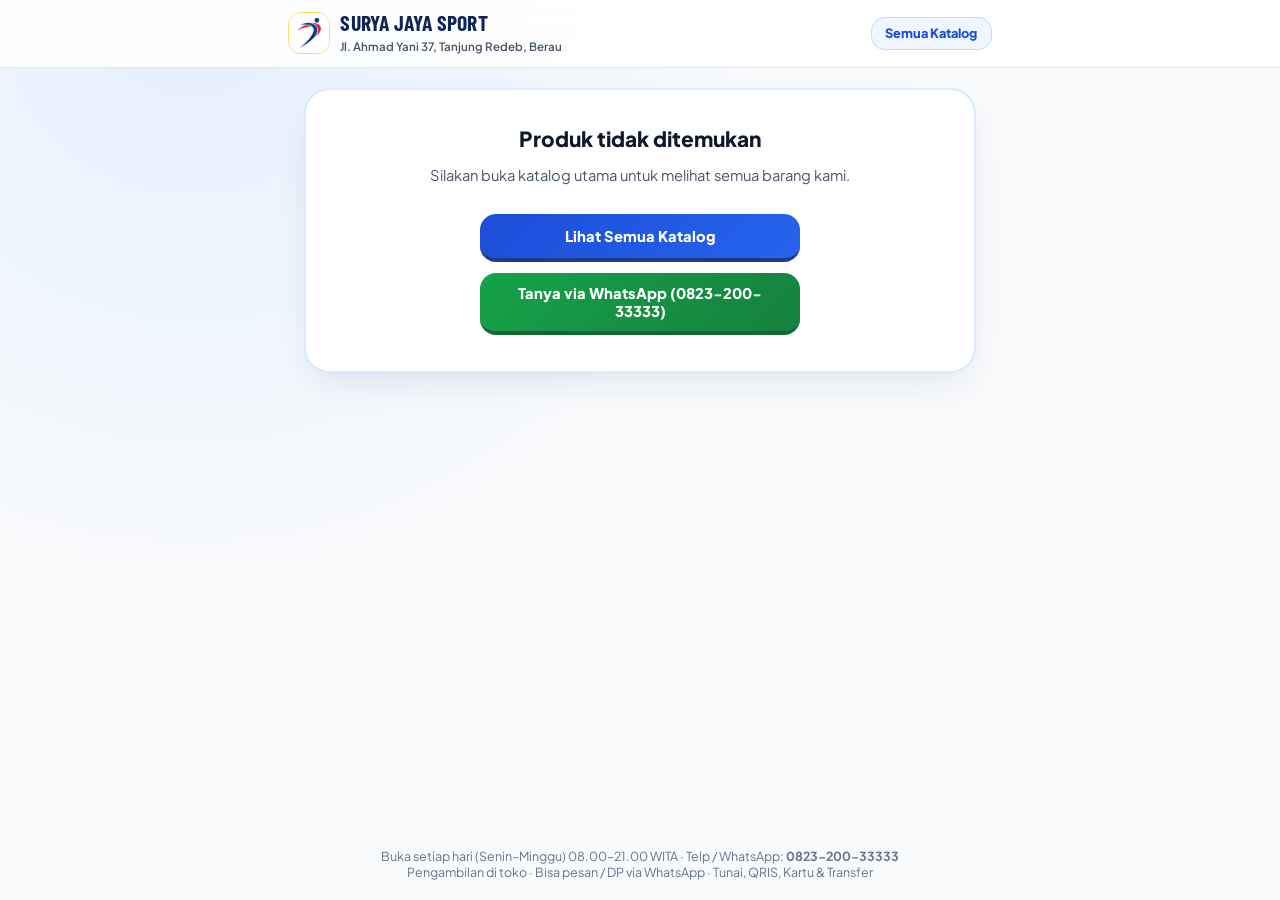
==== produk/index.html @ be14184f "Add files via upload" ====
<!DOCTYPE html>
<html lang="id">
<head>
  <meta charset="UTF-8">
  <meta name="viewport" content="width=device-width, initial-scale=1.0">
  <meta name="referrer" content="strict-origin-when-cross-origin">
  <title>Detail Produk | Surya Jaya Sport Berau</title>
  <meta name="description" content="Cek foto, harga, dan stok produk Surya Jaya Sport Jl. Ahmad Yani 37, Tanjung Redeb, Berau.">
  <meta name="robots" content="index, follow">
  <link rel="canonical" href="https://suryajaya-sport.github.io/produk/">
  <meta property="og:type" content="product">
  <meta property="og:title" content="Detail Produk | Surya Jaya Sport Berau">
  <meta property="og:description" content="Cek foto, harga, dan stok produk Surya Jaya Sport Jl. Ahmad Yani 37, Tanjung Redeb, Berau.">
  <meta property="og:image" content="https://suryajaya-sport.github.io/og-surya-jaya-sport.jpg">
  <link rel="icon" type="image/png" sizes="32x32" href="/favicon-32x32.png">
  <link rel="icon" type="image/png" sizes="16x16" href="/favicon-16x16.png">
  <link rel="apple-touch-icon" sizes="180x180" href="/apple-touch-icon.png">
  <link rel="preconnect" href="https://fonts.googleapis.com">
  <link rel="preconnect" href="https://fonts.gstatic.com" crossorigin>
  <link href="https://fonts.googleapis.com/css2?family=Barlow+Condensed:wght@700;800&amp;family=Plus+Jakarta+Sans:wght@500;600;700;800&amp;display=swap" rel="stylesheet">
  <style>
    *, *::before, *::after { box-sizing: border-box; }
    body {
      margin: 0;
      font-family: 'Plus Jakarta Sans', system-ui, sans-serif;
      background: radial-gradient(circle at 15% 0%, rgba(219,234,254,.7), transparent 40%), #f8fafc;
      color: #0f172a;
      min-height: 100vh;
      display: flex;
      flex-direction: column;
    }
    .hdr {
      background: rgba(255,255,255,.9);
      backdrop-filter: blur(12px);
      border-bottom: 1.5px solid #dbeafe;
      padding: .75rem 1rem;
      position: sticky;
      top: 0;
      z-index: 20;
    }
    .hdr-in {
      max-width: 44rem;
      margin: 0 auto;
      display: flex;
      align-items: center;
      justify-content: space-between;
      gap: .75rem;
    }
    .brand {
      display: flex;
      align-items: center;
      gap: .65rem;
      text-decoration: none;
      color: #0f2557;
    }
    .brand img { width: 42px; height: 42px; border-radius: .8rem; object-fit: cover; border: 1.5px solid rgba(250,204,21,.7); }
    .brand strong { font-family: 'Barlow Condensed', sans-serif; font-size: 1.35rem; text-transform: uppercase; letter-spacing: .01em; display: block; line-height: 1; }
    .brand span { font-size: .72rem; color: #475569; font-weight: 600; }
    .back-link {
      text-decoration: none;
      background: #eff6ff;
      color: #1d4ed8;
      border: 1.5px solid #bfdbfe;
      padding: .48rem .85rem;
      border-radius: .85rem;
      font-size: .8rem;
      font-weight: 800;
      white-space: nowrap;
    }
    .wrap { max-width: 44rem; width: 100%; margin: 1.25rem auto 2.5rem; padding: 0 1rem; flex: 1; }
    .card {
      background: #ffffff;
      border: 2px solid #dbeafe;
      border-radius: 1.6rem;
      overflow: hidden;
      box-shadow: 0 16px 38px -12px rgba(15,37,87,.12);
    }
    .photo-box {
      background: radial-gradient(circle at 50% 45%, #ffffff 0%, #f1f5f9 100%);
      padding: 1rem;
      border-bottom: 1px solid #e2e8f0;
      display: flex;
      align-items: center;
      justify-content: center;
      min-height: 260px;
    }
    .photo-box img { max-width: 100%; max-height: 360px; object-fit: contain; border-radius: 1rem; }
    .body { padding: 1.35rem; display: flex; flex-direction: column; gap: .75rem; }
    .meta { font-family: ui-monospace, monospace; font-size: .78rem; font-weight: 700; color: #1d4ed8; background: #eff6ff; width: fit-content; padding: .2rem .6rem; border-radius: .5rem; }
    h1 { margin: 0; font-size: 1.5rem; font-weight: 800; line-height: 1.25; color: #0f172a; }
    .desc { margin: 0; font-size: .92rem; color: #475569; line-height: 1.55; }
    .senar-note { margin: 0; padding: .55rem .8rem; border-radius: .85rem; background: #eff6ff; border: 1.5px solid #bfdbfe; color: #1e3a8a; font-size: .82rem; font-weight: 700; }
    .price-row { display: flex; align-items: center; justify-content: space-between; gap: .75rem; padding-top: .8rem; border-top: 1px solid #f1f5f9; flex-wrap: wrap; }
    .price { margin: 0; background: #fef9c3; color: #0f2557; border: 1.5px solid #fde047; padding: .35rem .85rem; border-radius: .9rem; font-size: 1.45rem; font-weight: 900; }
    .stock { padding: .35rem .85rem; border-radius: 9999px; font-size: .85rem; font-weight: 800; background: #ecfdf5; color: #047857; }
    .stock.out { background: #fff1f2; color: #be123c; }
    .actions { display: grid; grid-template-columns: 1fr 1fr; gap: .65rem; padding-top: .5rem; }
    @media (max-width: 520px) { .actions { grid-template-columns: 1fr; } }
    .btn {
      display: inline-flex; align-items: center; justify-content: center; gap: .5rem;
      min-height: 48px; padding: .7rem 1.1rem; border-radius: 1rem;
      font-size: .92rem; font-weight: 800; text-decoration: none; cursor: pointer;
    }
    .btn-wa { background: linear-gradient(135deg,#16a34a,#15803d); color: #fff; border-bottom: 4px solid #166534; }
    .btn-cat { background: linear-gradient(135deg,#1d4ed8,#2563eb); color: #fff; border-bottom: 4px solid #1e3a8a; }
    .info-foot { font-size: .78rem; color: #64748b; text-align: center; padding: 1.25rem 1rem; }
  </style>
</head>
<body>
  <header class="hdr">
    <div class="hdr-in">
      <a href="/" class="brand">
        <img src="/sjs-mark-192.png" alt="Logo Surya Jaya Sport" width="42" height="42">
        <div>
          <strong>Surya Jaya Sport</strong>
          <span>Jl. Ahmad Yani 37, Tanjung Redeb, Berau</span>
        </div>
      </a>
      <a href="/" class="back-link">Semua Katalog</a>
    </div>
  </header>

  <main class="wrap">
    <div id="productBox" class="card">
      <div class="body" style="text-align:center; padding: 2.5rem 1.25rem;">
        <p style="margin:0; font-weight:700; color:#475569;">Memuat detail produk…</p>
      </div>
    </div>
  </main>

  <footer class="info-foot">
    Buka setiap hari (Senin–Minggu) 08.00–21.00 WITA · Telp / WhatsApp: <strong>0823-200-33333</strong><br>
    Pengambilan di toko · Bisa pesan / DP via WhatsApp · Tunai, QRIS, Kartu &amp; Transfer
  </footer>

  <script type="module">
    const EMBEDDED_FIREBASE_CONFIG = {
      apiKey: "AIzaSyBFtI_lwLU7cDcioDE1GpgC0AjKPZ1mHag",
      authDomain: "suryajayasport-3fd5e.firebaseapp.com",
      projectId: "suryajayasport-3fd5e",
      storageBucket: "suryajayasport-3fd5e.firebasestorage.app",
      messagingSenderId: "501860315687",
      appId: "1:501860315687:web:3692f12c2b59a1e16d9402"
    };
    const CATALOG_WA = "https://wa.me/6282320033333";
    const SENAR_NOTE = "Harga tercantum sudah termasuk jasa pasang senar.";

    const esc = s => String(s ?? "").replace(/[&<>"']/g, m => ({ "&": "&amp;", "<": "&lt;", ">": "&gt;", '"': "&quot;", "'": "&#39;" }[m]));
    const rp = n => "Rp " + Math.round(Number(n) || 0).toLocaleString("id-ID");
    function safeHttpsUrl(url) {
      try { const u = new URL(String(url || "").trim()); return u.protocol === "https:" ? u.href : ""; } catch { return ""; }
    }
    const MUSIC_RE = /\b(gitar|guitar|ukulele|bass|capo|plektrum|musik|akustik|acoustic|klasik|classic|elektrik|electric|biola|violin|drum|stik\s*drum|cajon|jimbe|harmonika|tama|sonor|zildjian|yamaha\s*f|pyramid|d'?addario|orphee|ernie\s*ball|elixir|fender|nilon|nylon|kawat)\b/i;
    const BALL_ITEM_RE = /\b(futsal|bola|sepak|basket|voli|volley|football|soccer|molten|spalding|mikasa|nassau)\b/i;
    const BADMINTON_STRING_MODEL_RE = /\b(bg\s*\d{1,2}m?(?!\d)|nbg\s*\d{2,3}(?!\d)|exbolt|nanogy|aerobite|aerosonic|ultimax|tectonic\s*65|vbs\s*\d{2,3}(?!\d))\b/i;
    const BADMINTON_BRAND_RE = /\b(badminton|bulutangkis|raket|shuttlecock|kok|yonex|lining|li-ning|victor|felet|hi-?qua|maxbolt|hundred|kizuna|toalson|apacs|power\s*max|tectonic|bg\s*\d{1,2}m?(?!\d)|nbg\s*\d{2,3}(?!\d)|exbolt|nanogy|aerobite|aerosonic|ultimax|vbs\s*\d{2,3}(?!\d))\b/i;
    const NOT_STRING_ITEM_RE = /\b(raket|racket|sepatu|baju|jersey|celana|tas|grip|kok|shuttlecock|kaos|net|piala|taping|bola|basket|futsal|voli|volley|sepak|molten|spalding|mikasa|catur|chess|pingpong|tenis|senapan|peluru|mimis|sepatu\s*roda|skate|deker|sarung\s*tangan|pompa|matras|dumbbell|barbel|skipping)\b/i;

    function isSenarBadminton(item) {
      const name = String(item?.name || "");
      const txt = [item?.name, item?.category, item?.description].filter(Boolean).join(" ");
      if (MUSIC_RE.test(txt)) return false;
      if (BALL_ITEM_RE.test(txt)) return false;
      if (NOT_STRING_ITEM_RE.test(name)) return false;
      const hasSenarWord = /\bsenar\b/i.test(name);
      const isBadmintonCue = BADMINTON_BRAND_RE.test(txt);
      const isModelOnly = BADMINTON_STRING_MODEL_RE.test(name);
      return (hasSenarWord && isBadmintonCue) || isModelOnly;
    }

    function matchesCatalogCategory(item, category) {
      if (category === "all") return true;
      const name = String(item?.name || "");
      const isPingpong = /\b(pingpong|tenis\s*meja)\b/i.test(name);
      const ball = !MUSIC_RE.test(name) && BALL_ITEM_RE.test(name);
      const badminton = !isPingpong && !ball && !MUSIC_RE.test(name) && (isSenarBadminton(item) || /\b(badminton|bulutangkis|raket|shuttlecock|kok|yonex|lining|li-ning|victor|felet|hi-?qua|maxbolt|hundred|kizuna|toalson|apacs|power\s*max|tectonic|bg\s*\d{1,2}m?(?!\d)|nbg\s*\d{2,3}(?!\d)|exbolt|nanogy)\b/i.test(name));
      const music = MUSIC_RE.test(name) || (!badminton && !ball && /\bsenar\b/i.test(name));
      const chess = /\b(catur|chess)\b/i.test(name);
      if (category === "music") return music;
      if (category === "badminton") return badminton;
      if (category === "ball") return ball;
      if (category === "chess") return chess;
      if (category === "sport") return !music && !badminton && !ball && !chess;
      return false;
    }

    const box = document.getElementById("productBox");
    const productId = new URLSearchParams(location.search).get("id")?.trim();

    function renderNotFound(msg) {
      box.innerHTML = `<div class="body" style="text-align:center; padding:2.25rem 1.25rem;">
        <h1 style="font-size:1.3rem;">Produk tidak ditemukan</h1>
        <p class="desc">${esc(msg || "Produk mungkin sudah diarsipkan atau kode QR tidak sesuai.")}</p>
        <div class="actions" style="grid-template-columns:1fr; max-width:20rem; margin:.5rem auto 0;">
          <a href="/" class="btn btn-cat">Lihat Semua Katalog</a>
          <a href="${CATALOG_WA}" target="_blank" rel="noopener noreferrer" class="btn btn-wa">Tanya via WhatsApp (0823-200-33333)</a>
        </div>
      </div>`;
    }

    if (!productId) {
      renderNotFound("Silakan buka katalog utama untuk melihat semua barang kami.");
    } else {
      try {
        const [appM, fsM] = await Promise.all([
          import("https://www.gstatic.com/firebasejs/11.6.1/firebase-app.js"),
          import("https://www.gstatic.com/firebasejs/11.6.1/firebase-firestore.js")
        ]);
        const app = appM.getApps().length ? appM.getApps()[0] : appM.initializeApp(EMBEDDED_FIREBASE_CONFIG);
        const db = fsM.getFirestore(app);
        const snap = await fsM.getDoc(fsM.doc(db, "publicCatalog", productId));
        if (!snap.exists()) {
          renderNotFound();
        } else {
          const item = { ...snap.data(), id: snap.id };
          const imgUrl = safeHttpsUrl(item.imageUrl);
          const stockNum = Number(item.stock || 0);
          const out = stockNum <= 0;
          const meta = [item.code, item.size, item.color].filter(Boolean).join(" · ");
          const seoTitle = `${item.name} — Surya Jaya Sport Berau`;
          const seoDesc = item.description
            ? `${item.description} Harga ${rp(item.price)} di Surya Jaya Sport Jl. Ahmad Yani 37, Tanjung Redeb, Berau.`
            : `${item.name}${meta ? ` (${meta})` : ""} harga ${rp(item.price)} (${out ? "Stok habis" : `Stok tersedia ${stockNum} pcs`}) di Surya Jaya Sport Jl. Ahmad Yani 37, Tanjung Redeb, Berau.`;
          document.title = seoTitle;
          const setMeta = (sel, attr, val) => { const el = document.querySelector(sel); if (el && val) el.setAttribute(attr, val); };
          setMeta('meta[name="description"]', "content", seoDesc);
          setMeta('meta[property="og:title"]', "content", seoTitle);
          setMeta('meta[property="og:description"]', "content", seoDesc);
          if (imgUrl) setMeta('meta[property="og:image"]', "content", imgUrl);
          setMeta('link[rel="canonical"]', "href", window.location.href);
          let ld = document.getElementById("productSchema");
          if (!ld) {
            ld = document.createElement("script");
            ld.id = "productSchema";
            ld.type = "application/ld+json";
            document.head.appendChild(ld);
          }
          ld.textContent = JSON.stringify({
            "@context": "https://schema.org",
            "@type": "Product",
            name: item.name,
            sku: item.code || item.id,
            description: seoDesc,
            ...(imgUrl ? { image: imgUrl } : {}),
            offers: {
              "@type": "Offer",
              url: window.location.href,
              priceCurrency: "IDR",
              price: Math.max(0, Number(item.price || 0)),
              availability: out ? "https://schema.org/OutOfStock" : "https://schema.org/InStock",
              seller: {
                "@type": "SportingGoodsStore",
                name: "Surya Jaya Sport",
                telephone: "+62-823-200-33333"
              }
            }
          });
          const showSenar = isSenarBadminton(item);
          const waText = out
            ? `Halo Surya Jaya Sport, apakah stok ${item.name}${item.code ? ` (${item.code})` : ""} akan tersedia lagi?`
            : `Halo Surya Jaya Sport, saya mau tanya/pesan ${item.name}${item.code ? ` (${item.code})` : ""} (${rp(item.price)}).`;

          box.innerHTML = `
            <div class="photo-box">
              ${imgUrl
                ? `<img src="${esc(imgUrl)}" alt="${esc(item.name)} — Surya Jaya Sport Tanjung Redeb Berau">`
                : `<div style="text-align:center; padding:2rem; color:#1e3a8a; font-weight:800;">${esc(item.name)}</div>`}
            </div>
            <div class="body">
              ${meta ? `<span class="meta">${esc(meta)}</span>` : ""}
              <h1>${esc(item.name)}</h1>
              ${item.description ? `<p class="desc">${esc(item.description)}</p>` : ""}
              ${showSenar ? `<p class="senar-note">${SENAR_NOTE}</p>` : ""}
              <div class="price-row">
                <p class="price">${rp(item.price)}</p>
                <span class="stock ${out ? "out" : ""}">${out ? "Stok Habis" : `Tersedia: ${stockNum} pcs`}</span>
              </div>
              <div class="actions">
                <a href="${CATALOG_WA}?text=${encodeURIComponent(waText)}" target="_blank" rel="noopener noreferrer" class="btn btn-wa">Tanya / Pesan WA</a>
                <button type="button" id="btnCopyProductLink" class="btn btn-cat">Salin Link</button>
                <a href="/" class="btn btn-cat">Katalog Lain</a>
              </div>
            </div>`;
          const copyBtn = document.getElementById("btnCopyProductLink");
          copyBtn?.addEventListener("click", async () => {
            try {
              await navigator.clipboard.writeText(window.location.href);
            } catch {
              const inp = document.createElement("input");
              inp.value = window.location.href;
              document.body.appendChild(inp);
              inp.select();
              document.execCommand("copy");
              inp.remove();
            }
            copyBtn.textContent = "Link Tersalin!";
            setTimeout(() => { copyBtn.textContent = "Salin Link"; }, 2000);
          });
        }
      } catch (err) {
        renderNotFound("Gagal memuat data produk. Silakan hubungi WhatsApp 0823-200-33333.");
      }
    }
  </script>
</body>
</html>
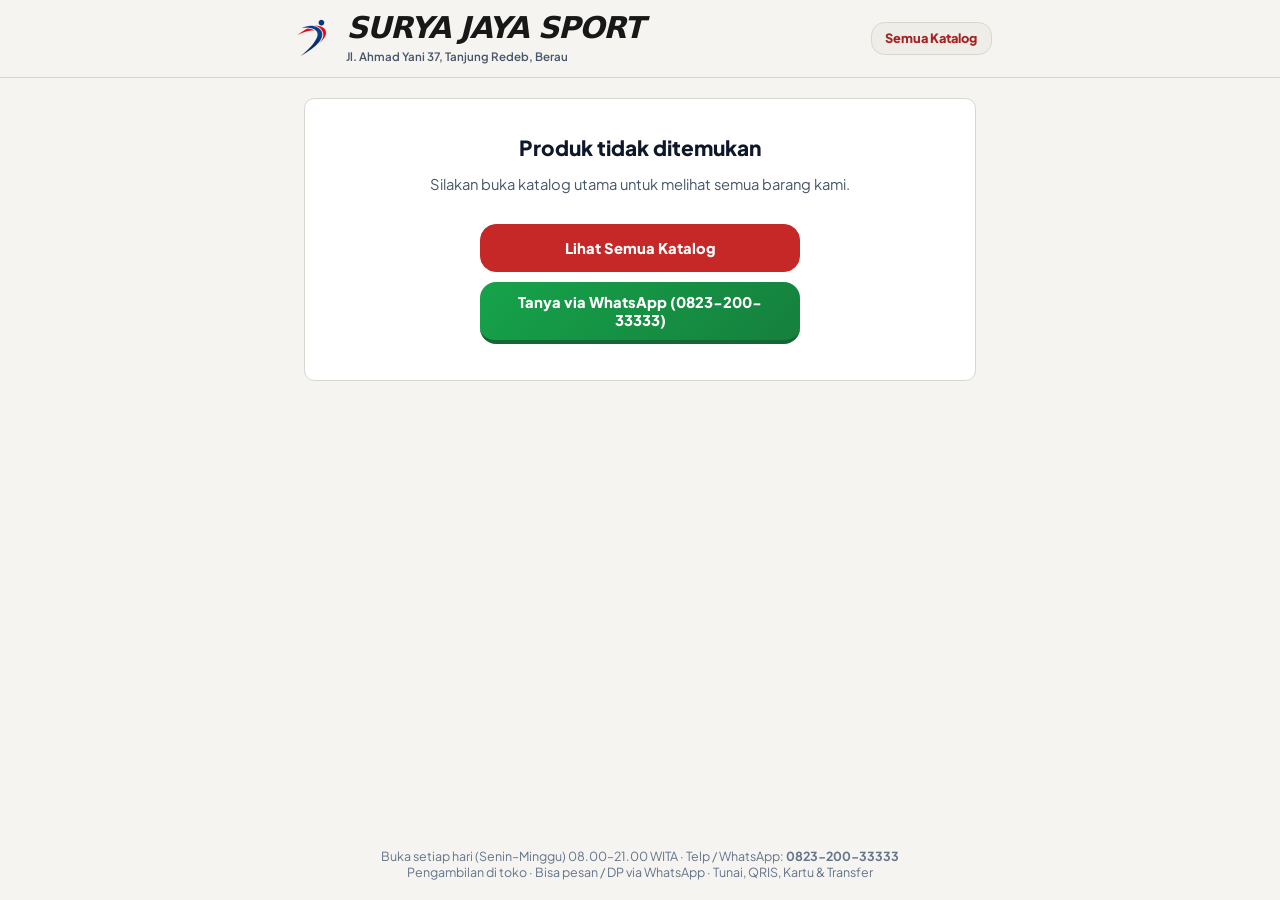
==== commit 186a2aa8: "Apply Surya Jaya Sport ivory, charcoal and red catalog theme" ====
--- a/produk/index.html
+++ b/produk/index.html
@@ -105,8 +105,17 @@
     .btn-cat { background: linear-gradient(135deg,#1d4ed8,#2563eb); color: #fff; border-bottom: 4px solid #1e3a8a; }
     .info-foot { font-size: .78rem; color: #64748b; text-align: center; padding: 1.25rem 1rem; }
   </style>
+  <script async src="https://www.googletagmanager.com/gtag/js?id=G-ZS9T9ZJXBK"></script>
+  <script>
+    window.dataLayer = window.dataLayer || [];
+    function gtag(){dataLayer.push(arguments);}
+    gtag('js', new Date());
+    gtag('config', 'G-ZS9T9ZJXBK');
+  </script>
+  <meta name="theme-color" content="#f5f4f0">
+  <link rel="stylesheet" href="/brand.css" media="screen">
 </head>
-<body>
+<body class="product-page">
   <header class="hdr">
     <div class="hdr-in">
       <a href="/" class="brand">
@@ -134,6 +143,7 @@
   </footer>
 
   <script type="module">
+    import { catalogImageUrl } from "./katalog.js";
     const EMBEDDED_FIREBASE_CONFIG = {
       apiKey: "AIzaSyBFtI_lwLU7cDcioDE1GpgC0AjKPZ1mHag",
       authDomain: "suryajayasport-3fd5e.firebaseapp.com",
@@ -147,25 +157,27 @@
 
     const esc = s => String(s ?? "").replace(/[&<>"']/g, m => ({ "&": "&amp;", "<": "&lt;", ">": "&gt;", '"': "&quot;", "'": "&#39;" }[m]));
     const rp = n => "Rp " + Math.round(Number(n) || 0).toLocaleString("id-ID");
-    function safeHttpsUrl(url) {
-      try { const u = new URL(String(url || "").trim()); return u.protocol === "https:" ? u.href : ""; } catch { return ""; }
-    }
+
     const MUSIC_RE = /\b(gitar|guitar|ukulele|bass|capo|plektrum|musik|akustik|acoustic|klasik|classic|elektrik|electric|biola|violin|drum|stik\s*drum|cajon|jimbe|harmonika|tama|sonor|zildjian|yamaha\s*f|pyramid|d'?addario|orphee|ernie\s*ball|elixir|fender|nilon|nylon|kawat)\b/i;
     const BALL_ITEM_RE = /\b(futsal|bola|sepak|basket|voli|volley|football|soccer|molten|spalding|mikasa|nassau)\b/i;
-    const BADMINTON_STRING_MODEL_RE = /\b(bg\s*\d{1,2}m?(?!\d)|nbg\s*\d{2,3}(?!\d)|exbolt|nanogy|aerobite|aerosonic|ultimax|tectonic\s*65|vbs\s*\d{2,3}(?!\d))\b/i;
-    const BADMINTON_BRAND_RE = /\b(badminton|bulutangkis|raket|shuttlecock|kok|yonex|lining|li-ning|victor|felet|hi-?qua|maxbolt|hundred|kizuna|toalson|apacs|power\s*max|tectonic|bg\s*\d{1,2}m?(?!\d)|nbg\s*\d{2,3}(?!\d)|exbolt|nanogy|aerobite|aerosonic|ultimax|vbs\s*\d{2,3}(?!\d))\b/i;
+    const BADMINTON_STRING_MODEL_RE = /\b(bg\s*\d{1,2}m?(?!\d)|nbg\s*\d{2,3}(?!\d)|exbolt|nanogy|aerobite|aerosonic|ultimax|tectonic\s*65|vbs\s*\d{2,3}(?!\d)|no\.?\s*[157]\s*boost?)\b/i;
+    const BADMINTON_BRAND_RE = /\b(badminton|bulutangkis|raket|shuttlecock|kok|yonex|lining|li-ning|victor|felet|hi-?qua|maxbolt|hundred|kizuna|toalson|apacs|power\s*max|tectonic|flypower|mizuno|astec|hart|ebox|eagle|prochamps|pro\s*ace|ashaway|gosen|rs\b|reinforce|kawasaki|fleet|babolat|bg\s*\d{1,2}m?(?!\d)|nbg\s*\d{2,3}(?!\d)|exbolt|nanogy|aerobite|aerosonic|ultimax|vbs\s*\d{2,3}(?!\d))\b/i;
     const NOT_STRING_ITEM_RE = /\b(raket|racket|sepatu|baju|jersey|celana|tas|grip|kok|shuttlecock|kaos|net|piala|taping|bola|basket|futsal|voli|volley|sepak|molten|spalding|mikasa|catur|chess|pingpong|tenis|senapan|peluru|mimis|sepatu\s*roda|skate|deker|sarung\s*tangan|pompa|matras|dumbbell|barbel|skipping)\b/i;
 
     function isSenarBadminton(item) {
-      const name = String(item?.name || "");
+      const name = String(item?.name || "").trim();
       const txt = [item?.name, item?.category, item?.description].filter(Boolean).join(" ");
       if (MUSIC_RE.test(txt)) return false;
       if (BALL_ITEM_RE.test(txt)) return false;
+      if (/\bsenar\s+(raket|badminton|bulutangkis)\b/i.test(name)) return true;
       if (NOT_STRING_ITEM_RE.test(name)) return false;
       const hasSenarWord = /\bsenar\b/i.test(name);
-      const isBadmintonCue = BADMINTON_BRAND_RE.test(txt);
       const isModelOnly = BADMINTON_STRING_MODEL_RE.test(name);
-      return (hasSenarWord && isBadmintonCue) || isModelOnly;
+      if (isModelOnly) return true;
+      if (hasSenarWord) {
+        return BADMINTON_BRAND_RE.test(txt) || /^senar\b/i.test(name);
+      }
+      return false;
     }
 
     function matchesCatalogCategory(item, category) {
@@ -173,7 +185,7 @@
       const name = String(item?.name || "");
       const isPingpong = /\b(pingpong|tenis\s*meja)\b/i.test(name);
       const ball = !MUSIC_RE.test(name) && BALL_ITEM_RE.test(name);
-      const badminton = !isPingpong && !ball && !MUSIC_RE.test(name) && (isSenarBadminton(item) || /\b(badminton|bulutangkis|raket|shuttlecock|kok|yonex|lining|li-ning|victor|felet|hi-?qua|maxbolt|hundred|kizuna|toalson|apacs|power\s*max|tectonic|bg\s*\d{1,2}m?(?!\d)|nbg\s*\d{2,3}(?!\d)|exbolt|nanogy)\b/i.test(name));
+      const badminton = !isPingpong && !ball && !MUSIC_RE.test(name) && (isSenarBadminton(item) || /\b(badminton|bulutangkis|raket|shuttlecock|kok|yonex|lining|li-ning|victor|felet|hi-?qua|maxbolt|hundred|kizuna|toalson|apacs|power\s*max|tectonic|flypower|mizuno|astec|hart|ebox|prochamps|ashaway|gosen|bg\s*\d{1,2}m?(?!\d)|nbg\s*\d{2,3}(?!\d)|exbolt|nanogy)\b/i.test(name));
       const music = MUSIC_RE.test(name) || (!badminton && !ball && /\bsenar\b/i.test(name));
       const chess = /\b(catur|chess)\b/i.test(name);
       if (category === "music") return music;
@@ -198,26 +210,41 @@
       </div>`;
     }
 
-    if (!productId) {
-      renderNotFound("Silakan buka katalog utama untuk melihat semua barang kami.");
-    } else {
+    async function fetchProductItem(id) {
+      const decodeV = v => !v || typeof v !== "object" ? "" : "stringValue" in v ? v.stringValue : "integerValue" in v ? Number(v.integerValue) : "doubleValue" in v ? Number(v.doubleValue) : "booleanValue" in v ? Boolean(v.booleanValue) : "";
       try {
+        const res = await fetch(`https://firestore.googleapis.com/v1/projects/${EMBEDDED_FIREBASE_CONFIG.projectId}/databases/(default)/documents/publicCatalog/${encodeURIComponent(id)}?key=${encodeURIComponent(EMBEDDED_FIREBASE_CONFIG.apiKey)}`, { mode: "cors", cache: "no-store" });
+        if (res.status === 404) return null;
+        if (!res.ok) throw new Error("HTTP " + res.status);
+        const docJson = await res.json();
+        const item = { id };
+        for (const [k, v] of Object.entries(docJson.fields || {})) item[k] = decodeV(v);
+        return item;
+      } catch {
         const [appM, fsM] = await Promise.all([
           import("https://www.gstatic.com/firebasejs/11.6.1/firebase-app.js"),
           import("https://www.gstatic.com/firebasejs/11.6.1/firebase-firestore.js")
         ]);
         const app = appM.getApps().length ? appM.getApps()[0] : appM.initializeApp(EMBEDDED_FIREBASE_CONFIG);
         const db = fsM.getFirestore(app);
-        const snap = await fsM.getDoc(fsM.doc(db, "publicCatalog", productId));
-        if (!snap.exists()) {
+        const snap = await fsM.getDoc(fsM.doc(db, "publicCatalog", id));
+        return snap.exists() ? { ...snap.data(), id: snap.id } : null;
+      }
+    }
+    (async () => {
+    if (!productId) {
+      renderNotFound("Silakan buka katalog utama untuk melihat semua barang kami.");
+    } else {
+      try {
+        const item = await fetchProductItem(productId);
+        if (!item) {
           renderNotFound();
         } else {
-          const item = { ...snap.data(), id: snap.id };
-          const imgUrl = safeHttpsUrl(item.imageUrl);
+          const imgUrl = catalogImageUrl(item);
           const stockNum = Number(item.stock || 0);
           const out = stockNum <= 0;
           const meta = [item.code, item.size, item.color].filter(Boolean).join(" · ");
-          const seoTitle = `${item.name} — Surya Jaya Sport Berau`;
+          const seoTitle = `${item.name} | Surya Jaya Sport Berau`;
           const seoDesc = item.description
             ? `${item.description} Harga ${rp(item.price)} di Surya Jaya Sport Jl. Ahmad Yani 37, Tanjung Redeb, Berau.`
             : `${item.name}${meta ? ` (${meta})` : ""} harga ${rp(item.price)} (${out ? "Stok habis" : `Stok tersedia ${stockNum} pcs`}) di Surya Jaya Sport Jl. Ahmad Yani 37, Tanjung Redeb, Berau.`;
@@ -227,7 +254,6 @@
           setMeta('meta[property="og:title"]', "content", seoTitle);
           setMeta('meta[property="og:description"]', "content", seoDesc);
           if (imgUrl) setMeta('meta[property="og:image"]', "content", imgUrl);
-          setMeta('link[rel="canonical"]', "href", window.location.href);
           let ld = document.getElementById("productSchema");
           if (!ld) {
             ld = document.createElement("script");
@@ -281,6 +307,14 @@
                 <a href="/" class="btn btn-cat">Katalog Lain</a>
               </div>
             </div>`;
+          if (typeof window.gtag === "function") {
+            window.gtag("event", "view_item", { currency: "IDR", value: Number(item.price || 0), items: [{ item_id: item.code || item.id, item_name: item.name, price: Number(item.price || 0) }] });
+          }
+          box.querySelector('a[href*="wa.me"]')?.addEventListener("click", () => {
+            if (typeof window.gtag === "function") {
+              window.gtag("event", "whatsapp_click", { product_name: item.name, click_location: "halaman_produk" });
+            }
+          });
           const copyBtn = document.getElementById("btnCopyProductLink");
           copyBtn?.addEventListener("click", async () => {
             try {
@@ -301,6 +335,7 @@
         renderNotFound("Gagal memuat data produk. Silakan hubungi WhatsApp 0823-200-33333.");
       }
     }
+    })();
   </script>
 </body>
 </html>
--- a/brand.css
+++ b/brand.css
@@ -0,0 +1,79 @@
+:root {
+  --paper: #f5f4f0;
+  --ink: #181818;
+  --muted: #57544f;
+  --line: #d9d6cf;
+  --red: #c62828;
+  --sjs-navy: var(--ink);
+}
+html body, html body.sjs-admin { background: var(--paper) !important; color: var(--ink); }
+.shop-header, body.sjs-admin .shop-header, .product-page .hdr, .privacy-page header {
+  background: var(--paper) !important;
+  color: var(--ink);
+  border-bottom: 1px solid var(--line) !important;
+  box-shadow: none !important;
+}
+.shop-brand img, .brand img {
+  width: 48px; height: 48px; padding: 0; border: 0; border-radius: 0;
+  background: transparent; box-shadow: none; object-fit: contain; mix-blend-mode: multiply;
+}
+.shop-brand h1, body.sjs-admin .shop-brand h1, .brand strong {
+  font: italic 850 clamp(1.15rem, 2.35vw, 1.9rem)/1.06 system-ui, sans-serif;
+  letter-spacing: -.04em; text-transform: uppercase; color: var(--ink) !important;
+}
+body.sjs-admin .shop-brand p { color: var(--muted) !important; }
+.shop-links { background: transparent; }
+.shop-links a { color: var(--ink); }
+.shop-links a:hover, .shop-links a:focus-visible { background: white; color: var(--red); }
+.shop-hero, #viewCatalog .shop-hero {
+  display: flex; align-items: center; min-height: clamp(285px, 30vw, 465px);
+  padding: clamp(1.5rem, 4vw, 4rem); border: 0; border-radius: 0; box-shadow: none;
+  background-color: var(--ink);
+  background-image: linear-gradient(90deg,#181818 0%,#181818 35%,transparent 62%), url('/assets/badminton-banner.webp');
+  background-size: cover, auto 100%; background-repeat: no-repeat; background-position: center, right center;
+}
+.shop-hero .shop-hero-content { padding: 0; display: grid; gap: 1rem; align-content: center; }
+.shop-hero .shop-eyebrow { padding: 0; color: #f5f4f0; background: transparent; border: 0; text-transform: uppercase; letter-spacing: .14em; font-size: .8rem; }
+.shop-hero h2 { color: #fff; font: 800 clamp(2.75rem, 5.7vw, 5.75rem)/.98 system-ui,sans-serif; text-transform: none; letter-spacing: -.055em; }
+.shop-button-accent, .shop-button-primary, .btn-cat, .shop-header .shop-owner-button,
+body.sjs-admin #btnSaveInventory, body.sjs-admin #btnSaveTx:not(:disabled):not(.is-disabled) {
+  background: var(--red) !important; border: 1px solid var(--red) !important;
+  color: white !important; box-shadow: none !important;
+}
+.shop-hero .shop-button-accent { padding: .85rem 1.4rem; border-radius: .3rem !important; }
+.shop-button-secondary, .back-link, .catalog-card-meta, .meta, .senar-service-note, .senar-note {
+  color: var(--ink); border-color: var(--line); background: #efede8;
+}
+.shop-button-secondary { border: 1px solid var(--line) !important; }
+.catalog-card, .howto-card, .quick-cat-btn, .catalog-toolbar, .fun-highlight-pill, .shop-location, .product-page .card, .privacy-page .card {
+  background: white; border: 1px solid var(--line) !important; border-radius: .65rem !important; box-shadow: none !important;
+}
+.quick-cat-btn:hover, .catalog-card:hover { border-color: var(--ink) !important; }
+.quick-cat-btn.is-active, .catalog-categories label input:checked + span, .howto-step {
+  background: var(--ink); color: white; border-color: var(--ink) !important;
+}
+.quick-cat-btn.is-active :is(i,span) { color: white; }
+.quick-cat-btn i, .howto-icon-badge, .fun-highlight-icon.is-blue { color: var(--red); }
+.quick-cat-thumb { border: 0; background: var(--paper); }
+.catalog-card-photo-wrap, .catalog-card-photo, .product-page .photo-box { background: #101010 !important; }
+.catalog-card-photo-wrap { padding: 0; }
+.catalog-card-photo { border-radius: 0; }
+.catalog-card-price, .product-page .price {
+  color: var(--ink) !important; background: transparent; padding-inline: 0; border: 0;
+}
+.catalog-heading h2, .shop-location h2 { color: var(--ink); text-transform: none; }
+.privacy-page .brand { display: inline-flex; align-items: center; gap: .75rem; }
+.privacy-page h1, .privacy-page h2 { color: var(--ink); }
+.privacy-page a, .product-page .back-link { color: #a52323; }
+.privacy-page main .meta { background: transparent; }
+body.sjs-admin #mainNavigation:not([hidden]) { background: var(--ink) !important; border-color: var(--line) !important; }
+body.sjs-admin .shop-header :is(.shop-status,.shop-date,.tablet-toggle-btn,#shopHeaderTrigger) {
+  background: white !important; color: var(--ink) !important; border-color: var(--line) !important;
+}
+@media (max-width: 640px) {
+  .shop-hero, #viewCatalog .shop-hero {
+    background-image: linear-gradient(90deg,rgba(15,15,15,.95),rgba(15,15,15,.78) 40%,rgba(15,15,15,.13)), url('/assets/badminton-banner.webp');
+    background-position: center, 60% center;
+  }
+  .shop-brand img, .brand img { width: 39px; height: 39px; }
+}
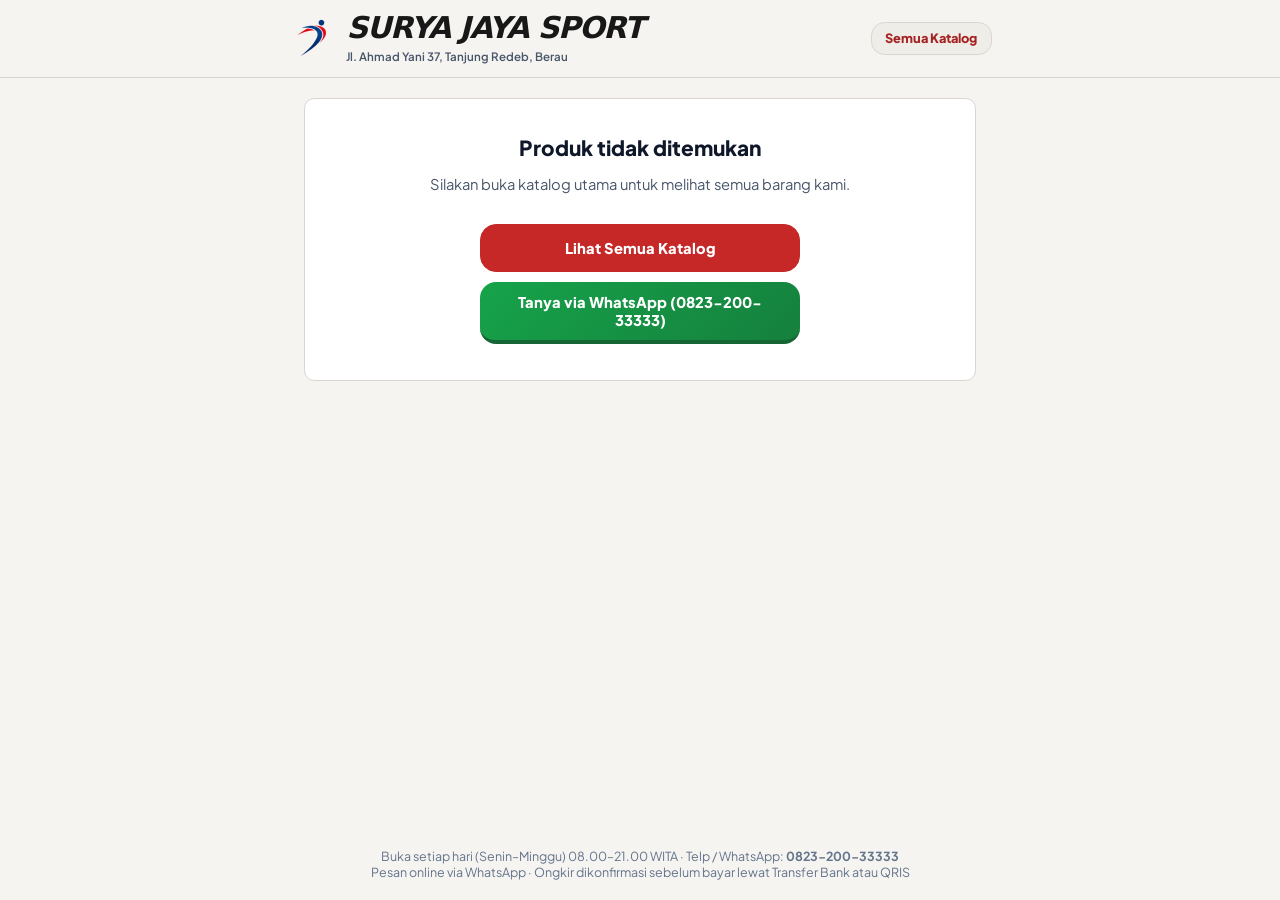
==== commit bd325048: "Terima pesanan online dengan konfirmasi ongkir via WhatsApp" ====
--- a/produk/index.html
+++ b/produk/index.html
@@ -139,7 +139,7 @@
 
   <footer class="info-foot">
     Buka setiap hari (Senin–Minggu) 08.00–21.00 WITA · Telp / WhatsApp: <strong>0823-200-33333</strong><br>
-    Pengambilan di toko · Bisa pesan / DP via WhatsApp · Tunai, QRIS, Kartu &amp; Transfer
+    Pesan online via WhatsApp · Ongkir dikonfirmasi sebelum bayar lewat Transfer Bank atau QRIS
   </footer>
 
   <script type="module">
@@ -284,7 +284,7 @@
           const showSenar = isSenarBadminton(item);
           const waText = out
             ? `Halo Surya Jaya Sport, apakah stok ${item.name}${item.code ? ` (${item.code})` : ""} akan tersedia lagi?`
-            : `Halo Surya Jaya Sport, saya mau tanya/pesan ${item.name}${item.code ? ` (${item.code})` : ""} (${rp(item.price)}).`;
+            : `Halo Surya Jaya Sport, saya mau pesan ${item.name}${item.code ? ` (${item.code})` : ""} (${rp(item.price)}).\nTujuan pengiriman (kecamatan, kota/kabupaten, kode pos): ...\nMohon konfirmasi stok, ongkir, dan total pembayaran.`;
 
           box.innerHTML = `
             <div class="photo-box">
